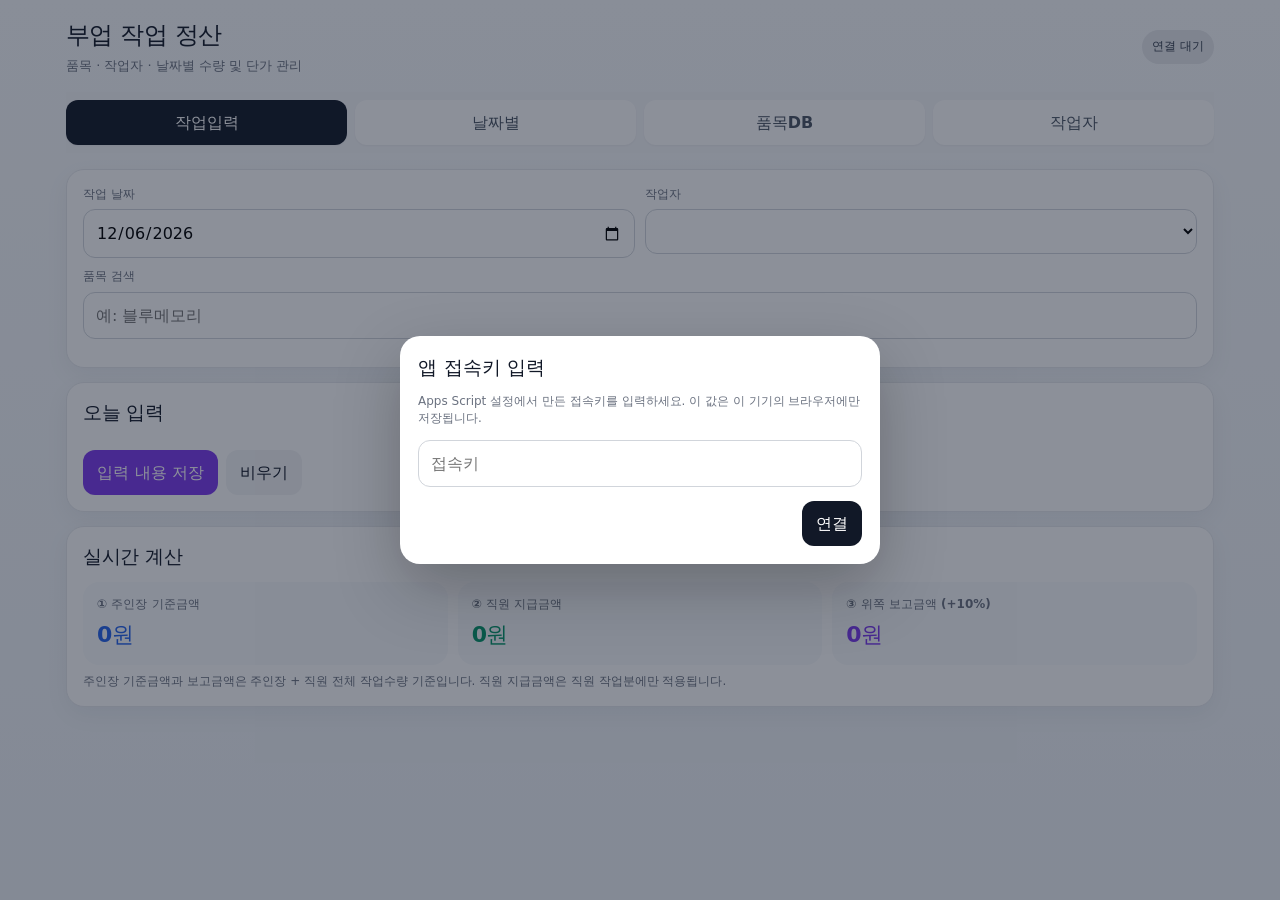
==== index.html @ 7d841cc7 "Add files via upload" ====
<!doctype html>
<html lang="ko">
<head>
  <meta charset="utf-8"/>
  <meta name="viewport" content="width=device-width,initial-scale=1,viewport-fit=cover"/>
  <meta name="theme-color" content="#111827"/>
  <meta name="apple-mobile-web-app-capable" content="yes"/>
  <title>부업 작업 정산</title>
  <link rel="manifest" href="manifest.webmanifest"/>
  <link rel="icon" href="icons/icon.svg"/>
  <link rel="stylesheet" href="app.css"/>
</head>
<body>
<div class="app">
  <header class="topbar"><div class="brand"><h1>부업 작업 정산</h1><p>품목 · 작업자 · 날짜별 수량 및 단가 관리</p></div><div class="top-actions"><button id="installApp" class="btn install" hidden>앱 설치</button><div id="status" class="status">연결 대기</div></div></header>
  <nav class="tabs">
    <button class="tab active" data-tab="work">작업입력</button>
    <button class="tab" data-tab="daily">날짜별</button>
    <button class="tab" data-tab="products">품목DB</button>
    <button class="tab" data-tab="workers">작업자</button>
  </nav>

  <section id="work" class="panel active">
    <div class="card">
      <div class="grid">
        <div class="field half"><label>작업 날짜</label><input id="workDate" class="input" type="date"></div>
        <div class="field half"><label>작업자</label><select id="workerSelect" class="select"></select></div>
        <div class="field full"><label>품목 검색</label><input id="productSearch" class="input" placeholder="예: 블루메모리"></div>
      </div>
      <div id="productButtons" class="product-grid"></div>
    </div>
    <div class="card"><h3>오늘 입력</h3><div id="draftEntries" class="entry-list"></div><div class="toolbar" style="margin-top:12px"><button id="saveEntries" class="btn violet">입력 내용 저장</button><button id="clearDraft" class="btn soft">비우기</button></div></div>
    <div class="card"><h3>실시간 계산</h3><div class="summary"><div class="metric owner"><div class="label">① 주인장 기준금액</div><div id="draftOwnerTotal" class="value">0원</div></div><div class="metric worker"><div class="label">② 직원 지급금액</div><div id="draftWorkerTotal" class="value">0원</div></div><div class="metric report"><div class="label">③ 위쪽 보고금액 (+10%)</div><div id="draftReportTotal" class="value">0원</div></div></div><div class="notice">주인장 기준금액과 보고금액은 주인장 + 직원 전체 작업수량 기준입니다. 직원 지급금액은 직원 작업분에만 적용됩니다.</div></div>
  </section>

  <section id="daily" class="panel">
    <div class="card">
      <h3>날짜별 조회</h3>
      <div class="toolbar"><input id="dailyDate" class="input" type="date"><button id="loadDaily" class="btn primary">조회</button></div>
    </div>
    <div class="card"><div class="summary"><div class="metric owner"><div class="label">① 주인장 기준 총액</div><div id="dailyOwnerTotal" class="value">0원</div></div><div class="metric worker"><div class="label">② 직원 지급 총액</div><div id="dailyWorkerTotal" class="value">0원</div></div><div class="metric report"><div class="label">③ 보고 총액 (+10%)</div><div id="dailyReportTotal" class="value">0원</div></div></div></div>
    <div class="card monthly-card">
      <div class="monthly-head"><div><h3>월간 총합</h3><p class="notice no-top">선택한 달의 전체 작업을 자동 합산합니다.</p></div><div class="toolbar month-toolbar"><input id="monthlyMonth" class="input" type="month"><button id="loadMonthly" class="btn violet">월 조회</button></div></div>
      <div class="summary monthly-summary"><div class="metric qty"><div class="label">총 작업수량</div><div id="monthlyQty" class="value">0개</div></div><div class="metric owner"><div class="label">① 주인장 기준 총액</div><div id="monthlyOwnerTotal" class="value">0원</div></div><div class="metric worker"><div class="label">② 직원 지급 총액</div><div id="monthlyWorkerTotal" class="value">0원</div></div><div class="metric report"><div class="label">③ 보고 총액 (+10%)</div><div id="monthlyReportTotal" class="value">0원</div></div></div>
      <div id="monthlyByDate" class="table-wrap" style="margin-top:14px"></div>
    </div>
    <div class="card"><h3>작업자별</h3><div id="workerSummary" class="table-wrap"></div></div>
    <div class="card"><h3>품목별</h3><div id="productSummary" class="table-wrap"></div></div>
    <div class="card"><h3>상세내역</h3><div id="dailyDetails" class="table-wrap"></div></div>
  </section>

  <section id="products" class="panel">
    <div class="card"><div class="toolbar"><input id="dbSearch" class="input" placeholder="품목 검색"><button id="newProduct" class="btn primary">+ 품목 추가</button></div><div id="productList" class="list" style="margin-top:12px"></div></div>
  </section>

  <section id="workers" class="panel">
    <div class="card"><div class="toolbar"><input id="newWorkerName" class="input" placeholder="직원 이름 (예: B, 홍길동)"><button id="addWorker" class="btn primary">+ 작업자 추가</button></div><div class="notice">A(주인장)는 기본 작업자로 고정되어 삭제할 수 없습니다.</div><div id="workerList" class="list" style="margin-top:12px"></div></div>
    <div class="card"><h3>백업</h3><p class="notice">Apps Script에서 매일 자동 백업합니다. 필요하면 지금 즉시 백업할 수도 있습니다.</p><button id="backupNow" class="btn soft">지금 백업</button></div>
  </section>
</div>

<div id="authModal" class="modal"><div class="modal-box"><h3>앱 접속키 입력</h3><p class="notice">Apps Script 설정에서 만든 접속키를 입력하세요. 이 값은 이 기기의 브라우저에만 저장됩니다.</p><input id="accessKey" class="input" type="password" autocomplete="current-password" placeholder="접속키"><div class="modal-actions"><button id="saveAccessKey" class="btn primary">연결</button></div></div></div>
<div id="productModal" class="modal"><div class="modal-box"><h3 id="productModalTitle">품목 추가</h3><input id="productId" type="hidden"><div class="field full"><label>품목명</label><input id="productName" class="input" placeholder="예: 블루메모리"></div><div class="field full" style="margin-top:10px"><label>주인장 기준단가</label><input id="ownerPrice" class="input" type="number" min="0" step="1" placeholder="200"></div><div class="notice" id="pricePreview"></div><div class="modal-actions"><button id="closeProductModal" class="btn soft">취소</button><button id="saveProduct" class="btn primary">저장</button></div></div></div>
<div id="toast" class="toast"></div>
<script src="config.js"></script>
<script src="app.js"></script>
</body>
</html>
---- app.css ----
:root{font-family:Inter,system-ui,-apple-system,BlinkMacSystemFont,"Segoe UI",sans-serif;color:#111827;background:#f4f6f9;line-height:1.45;font-synthesis:none}*{box-sizing:border-box}body{margin:0;min-height:100vh;background:linear-gradient(180deg,#f8fafc 0,#eef2f7 100%)}button,input,select{font:inherit}button{cursor:pointer}.app{max-width:1180px;margin:0 auto;padding:18px 16px 96px}.topbar{display:flex;align-items:center;justify-content:space-between;gap:16px;margin-bottom:16px}.brand h1{margin:0;font-size:24px;letter-spacing:-.7px}.brand p{margin:4px 0 0;color:#6b7280;font-size:13px}.status{font-size:12px;padding:8px 10px;border-radius:999px;background:#e5e7eb;color:#374151}.status.ok{background:#dcfce7;color:#166534}.status.bad{background:#fee2e2;color:#991b1b}.tabs{display:grid;grid-template-columns:repeat(4,1fr);gap:8px;margin-bottom:16px;position:sticky;top:0;z-index:20;padding:8px 0;background:rgba(244,246,249,.9);backdrop-filter:blur(14px)}.tab{border:0;border-radius:12px;padding:11px 8px;background:#fff;color:#4b5563;font-weight:700;box-shadow:0 1px 2px rgba(0,0,0,.05)}.tab.active{background:#111827;color:#fff}.panel{display:none}.panel.active{display:block}.card{background:#fff;border:1px solid #e5e7eb;border-radius:18px;padding:16px;box-shadow:0 8px 24px rgba(15,23,42,.05);margin-bottom:14px}.card h2,.card h3{margin:0 0 12px;letter-spacing:-.4px}.grid{display:grid;grid-template-columns:repeat(12,1fr);gap:10px}.field{grid-column:span 4}.field.half{grid-column:span 6}.field.full{grid-column:1/-1}.field label{display:block;font-size:12px;color:#6b7280;margin:0 0 6px;font-weight:700}.input,.select{width:100%;border:1px solid #d1d5db;border-radius:12px;padding:11px 12px;background:#fff;outline:none}.input:focus,.select:focus{border-color:#8b5cf6;box-shadow:0 0 0 3px rgba(139,92,246,.12)}.btn{border:0;border-radius:12px;padding:11px 14px;font-weight:800}.btn.primary{background:#111827;color:#fff}.btn.violet{background:#7c3aed;color:#fff}.btn.soft{background:#f3f4f6;color:#111827}.btn.danger{background:#fee2e2;color:#991b1b}.btn.small{padding:8px 10px;font-size:12px}.toolbar{display:flex;gap:8px;align-items:center;flex-wrap:wrap}.toolbar .input{flex:1;min-width:180px}.product-grid{display:grid;grid-template-columns:repeat(auto-fill,minmax(170px,1fr));gap:9px;margin-top:12px}.product-btn{border:1px solid #e5e7eb;border-radius:14px;background:#fff;padding:13px;text-align:left;transition:.15s}.product-btn:hover{transform:translateY(-1px);border-color:#a78bfa}.product-btn strong{display:block;white-space:nowrap;overflow:hidden;text-overflow:ellipsis}.product-btn small{display:block;color:#6b7280;margin-top:5px}.entry-list,.list{display:flex;flex-direction:column;gap:8px}.entry{display:grid;grid-template-columns:1.25fr .9fr .65fr auto;gap:8px;align-items:center;border:1px solid #e5e7eb;border-radius:14px;padding:10px}.entry .meta{font-size:12px;color:#6b7280}.qty-control{display:flex;align-items:center;gap:6px}.qty-control button{width:32px;height:32px;border:0;border-radius:10px;background:#f3f4f6;font-weight:900}.qty-control input{width:68px;text-align:center;border:1px solid #d1d5db;border-radius:10px;padding:7px}.summary{display:grid;grid-template-columns:repeat(3,1fr);gap:10px}.metric{background:#f8fafc;border-radius:16px;padding:14px}.metric .label{font-size:12px;color:#6b7280;font-weight:700}.metric .value{font-size:22px;font-weight:900;margin-top:5px;letter-spacing:-.6px}.metric.owner .value{color:#2563eb}.metric.worker .value{color:#059669}.metric.report .value{color:#7c3aed}.table-wrap{overflow:auto}.table{width:100%;border-collapse:collapse;min-width:720px}.table th,.table td{padding:10px;border-bottom:1px solid #e5e7eb;text-align:left;font-size:13px}.table th{color:#6b7280;font-size:12px;background:#f8fafc}.pill{display:inline-flex;padding:4px 8px;border-radius:999px;font-size:11px;font-weight:800;background:#eef2ff;color:#4338ca}.notice{font-size:12px;color:#6b7280;margin-top:8px}.empty{padding:26px 10px;text-align:center;color:#9ca3af}.modal{position:fixed;inset:0;background:rgba(15,23,42,.48);display:none;align-items:center;justify-content:center;padding:16px;z-index:100}.modal.open{display:flex}.modal-box{width:min(480px,100%);background:#fff;border-radius:20px;padding:18px;box-shadow:0 24px 64px rgba(0,0,0,.25)}.modal-box h3{margin:0 0 12px}.modal-actions{display:flex;justify-content:flex-end;gap:8px;margin-top:14px}.toast{position:fixed;left:50%;bottom:24px;transform:translateX(-50%) translateY(20px);background:#111827;color:#fff;padding:11px 14px;border-radius:12px;opacity:0;pointer-events:none;transition:.2s;z-index:200;font-size:13px}.toast.show{opacity:1;transform:translateX(-50%) translateY(0)}@media(max-width:720px){.app{padding:12px 10px 90px}.brand h1{font-size:21px}.tabs{gap:5px}.tab{font-size:12px;padding:10px 5px}.field,.field.half{grid-column:1/-1}.summary{grid-template-columns:1fr}.entry{grid-template-columns:1fr auto}.entry .worker{grid-column:1/2}.entry .amount{grid-column:1/2}.entry .remove{grid-column:2/3;grid-row:1/3}.product-grid{grid-template-columns:repeat(2,minmax(0,1fr))}.metric .value{font-size:20px}}
.top-actions{display:flex;align-items:center;gap:8px}.btn.install{background:#7c3aed;color:#fff;padding:8px 12px;font-size:12px}.monthly-card{border:2px solid #ede9fe;background:linear-gradient(180deg,#fff 0,#faf8ff 100%)}.monthly-head{display:flex;align-items:flex-start;justify-content:space-between;gap:12px;margin-bottom:14px}.monthly-head h3{margin-bottom:2px}.notice.no-top{margin-top:0}.month-toolbar{min-width:300px}.monthly-summary{grid-template-columns:repeat(4,1fr)}.metric.qty .value{color:#ea580c}@media(max-width:720px){.topbar{align-items:flex-start}.top-actions{flex-direction:column;align-items:flex-end}.monthly-head{flex-direction:column}.month-toolbar{min-width:0;width:100%}.monthly-summary{grid-template-columns:1fr 1fr}}@media(max-width:430px){.monthly-summary{grid-template-columns:1fr}}
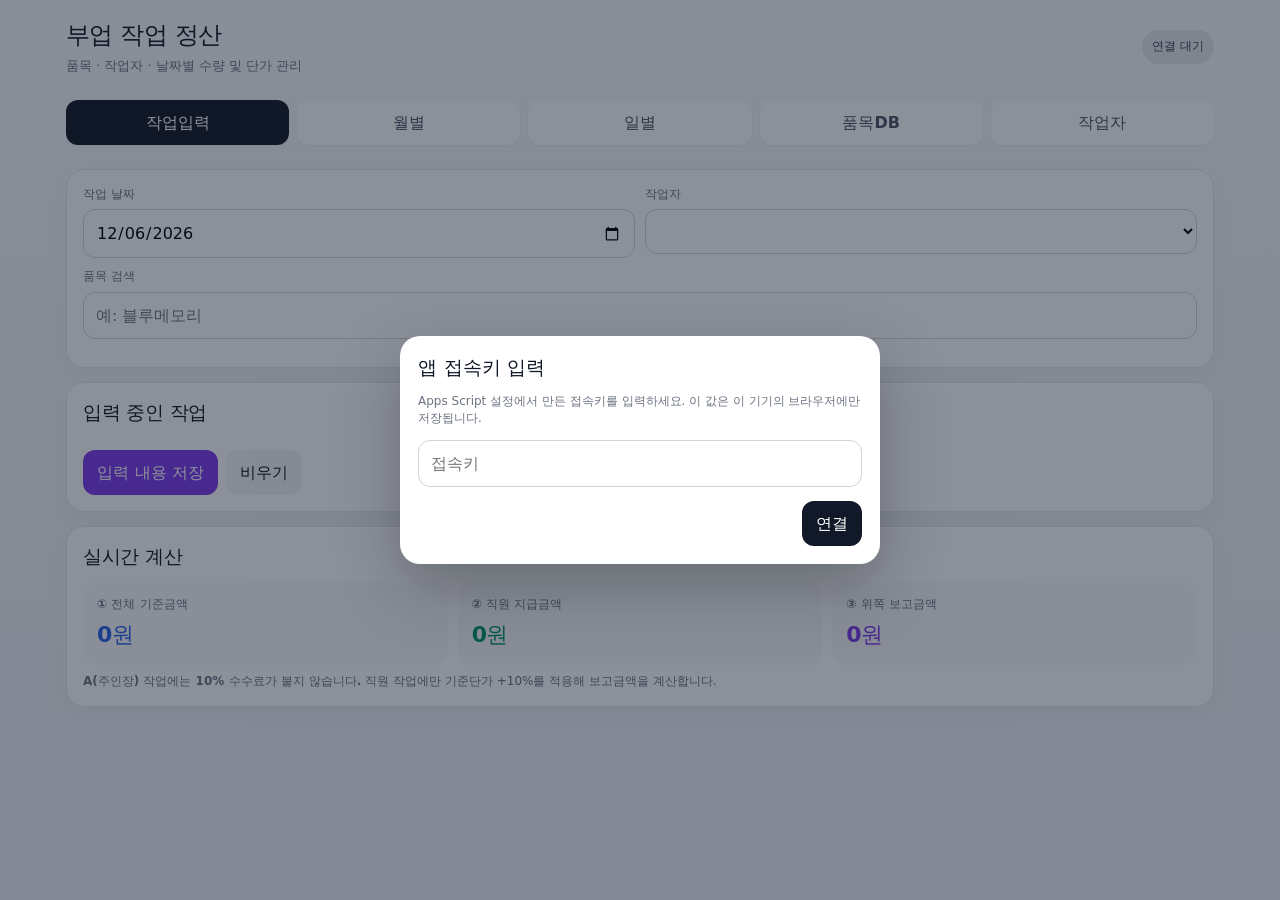
==== commit 8993d636: "Add files via upload" ====
--- a/index.html
+++ b/index.html
@@ -12,10 +12,14 @@
 </head>
 <body>
 <div class="app">
-  <header class="topbar"><div class="brand"><h1>부업 작업 정산</h1><p>품목 · 작업자 · 날짜별 수량 및 단가 관리</p></div><div class="top-actions"><button id="installApp" class="btn install" hidden>앱 설치</button><div id="status" class="status">연결 대기</div></div></header>
+  <header class="topbar">
+    <div class="brand"><h1>부업 작업 정산</h1><p>품목 · 작업자 · 날짜별 수량 및 단가 관리</p></div>
+    <div class="top-actions"><button id="installApp" class="btn install" hidden>앱 설치</button><div id="status" class="status">연결 대기</div></div>
+  </header>
   <nav class="tabs">
     <button class="tab active" data-tab="work">작업입력</button>
-    <button class="tab" data-tab="daily">날짜별</button>
+    <button class="tab" data-tab="monthly">월별</button>
+    <button class="tab" data-tab="daily">일별</button>
     <button class="tab" data-tab="products">품목DB</button>
     <button class="tab" data-tab="workers">작업자</button>
   </nav>
@@ -29,21 +33,57 @@
       </div>
       <div id="productButtons" class="product-grid"></div>
     </div>
-    <div class="card"><h3>오늘 입력</h3><div id="draftEntries" class="entry-list"></div><div class="toolbar" style="margin-top:12px"><button id="saveEntries" class="btn violet">입력 내용 저장</button><button id="clearDraft" class="btn soft">비우기</button></div></div>
-    <div class="card"><h3>실시간 계산</h3><div class="summary"><div class="metric owner"><div class="label">① 주인장 기준금액</div><div id="draftOwnerTotal" class="value">0원</div></div><div class="metric worker"><div class="label">② 직원 지급금액</div><div id="draftWorkerTotal" class="value">0원</div></div><div class="metric report"><div class="label">③ 위쪽 보고금액 (+10%)</div><div id="draftReportTotal" class="value">0원</div></div></div><div class="notice">주인장 기준금액과 보고금액은 주인장 + 직원 전체 작업수량 기준입니다. 직원 지급금액은 직원 작업분에만 적용됩니다.</div></div>
+    <div class="card"><h3>입력 중인 작업</h3><div id="draftEntries" class="entry-list"></div><div class="toolbar" style="margin-top:12px"><button id="saveEntries" class="btn violet">입력 내용 저장</button><button id="clearDraft" class="btn soft">비우기</button></div></div>
+    <div class="card">
+      <h3>실시간 계산</h3>
+      <div class="summary">
+        <div class="metric owner"><div class="label">① 전체 기준금액</div><div id="draftOwnerTotal" class="value">0원</div></div>
+        <div class="metric worker"><div class="label">② 직원 지급금액</div><div id="draftWorkerTotal" class="value">0원</div></div>
+        <div class="metric report"><div class="label">③ 위쪽 보고금액</div><div id="draftReportTotal" class="value">0원</div></div>
+      </div>
+      <div class="notice"><b>A(주인장) 작업에는 10% 수수료가 붙지 않습니다.</b> 직원 작업에만 기준단가 +10%를 적용해 보고금액을 계산합니다.</div>
+    </div>
+  </section>
+
+  <section id="monthly" class="panel">
+    <div class="card">
+      <div class="monthly-head">
+        <div><h3>월별 정산</h3><p class="notice no-top">월 전체를 보거나, 한 사람만 선택해서 같은 달을 확인할 수 있습니다.</p></div>
+        <div class="toolbar month-toolbar">
+          <input id="monthlyMonth" class="input" type="month">
+          <select id="monthlyWorker" class="select worker-filter"><option value="">전체 작업자</option></select>
+          <button id="loadMonthly" class="btn violet">조회</button>
+        </div>
+      </div>
+      <div class="summary monthly-summary">
+        <div class="metric qty"><div class="label">총 작업수량</div><div id="monthlyQty" class="value">0개</div></div>
+        <div class="metric owner"><div class="label">① 전체 기준금액</div><div id="monthlyOwnerTotal" class="value">0원</div></div>
+        <div class="metric worker"><div class="label">② 직원 지급금액</div><div id="monthlyWorkerTotal" class="value">0원</div></div>
+        <div class="metric report"><div class="label">③ 보고금액</div><div id="monthlyReportTotal" class="value">0원</div></div>
+      </div>
+    </div>
+
+    <div class="card">
+      <div class="calendar-title"><h3 id="calendarTitle">월간 달력</h3><span class="notice no-top">날짜를 누르면 그날 상세내역으로 이동합니다.</span></div>
+      <div class="calendar-weekdays"><span>일</span><span>월</span><span>화</span><span>수</span><span>목</span><span>금</span><span>토</span></div>
+      <div id="monthlyCalendar" class="calendar-grid"></div>
+    </div>
+
+    <div class="card"><h3>이 달의 작업자별 합계</h3><div id="monthlyByWorker" class="person-cards"></div></div>
+    <div class="card"><h3>날짜별 합계</h3><div id="monthlyByDate" class="table-wrap"></div></div>
+    <div class="card"><h3>월 상세내역</h3><div id="monthlyDetails" class="table-wrap"></div></div>
   </section>
 
   <section id="daily" class="panel">
     <div class="card">
-      <h3>날짜별 조회</h3>
-      <div class="toolbar"><input id="dailyDate" class="input" type="date"><button id="loadDaily" class="btn primary">조회</button></div>
+      <h3>일별 조회</h3>
+      <div class="toolbar">
+        <input id="dailyDate" class="input" type="date">
+        <select id="dailyWorker" class="select worker-filter"><option value="">전체 작업자</option></select>
+        <button id="loadDaily" class="btn primary">조회</button>
+      </div>
     </div>
-    <div class="card"><div class="summary"><div class="metric owner"><div class="label">① 주인장 기준 총액</div><div id="dailyOwnerTotal" class="value">0원</div></div><div class="metric worker"><div class="label">② 직원 지급 총액</div><div id="dailyWorkerTotal" class="value">0원</div></div><div class="metric report"><div class="label">③ 보고 총액 (+10%)</div><div id="dailyReportTotal" class="value">0원</div></div></div></div>
-    <div class="card monthly-card">
-      <div class="monthly-head"><div><h3>월간 총합</h3><p class="notice no-top">선택한 달의 전체 작업을 자동 합산합니다.</p></div><div class="toolbar month-toolbar"><input id="monthlyMonth" class="input" type="month"><button id="loadMonthly" class="btn violet">월 조회</button></div></div>
-      <div class="summary monthly-summary"><div class="metric qty"><div class="label">총 작업수량</div><div id="monthlyQty" class="value">0개</div></div><div class="metric owner"><div class="label">① 주인장 기준 총액</div><div id="monthlyOwnerTotal" class="value">0원</div></div><div class="metric worker"><div class="label">② 직원 지급 총액</div><div id="monthlyWorkerTotal" class="value">0원</div></div><div class="metric report"><div class="label">③ 보고 총액 (+10%)</div><div id="monthlyReportTotal" class="value">0원</div></div></div>
-      <div id="monthlyByDate" class="table-wrap" style="margin-top:14px"></div>
-    </div>
+    <div class="card"><div class="summary"><div class="metric owner"><div class="label">① 전체 기준금액</div><div id="dailyOwnerTotal" class="value">0원</div></div><div class="metric worker"><div class="label">② 직원 지급금액</div><div id="dailyWorkerTotal" class="value">0원</div></div><div class="metric report"><div class="label">③ 보고금액</div><div id="dailyReportTotal" class="value">0원</div></div></div></div>
     <div class="card"><h3>작업자별</h3><div id="workerSummary" class="table-wrap"></div></div>
     <div class="card"><h3>품목별</h3><div id="productSummary" class="table-wrap"></div></div>
     <div class="card"><h3>상세내역</h3><div id="dailyDetails" class="table-wrap"></div></div>
--- a/app.css
+++ b/app.css
@@ -1,2 +1,35 @@
 :root{font-family:Inter,system-ui,-apple-system,BlinkMacSystemFont,"Segoe UI",sans-serif;color:#111827;background:#f4f6f9;line-height:1.45;font-synthesis:none}*{box-sizing:border-box}body{margin:0;min-height:100vh;background:linear-gradient(180deg,#f8fafc 0,#eef2f7 100%)}button,input,select{font:inherit}button{cursor:pointer}.app{max-width:1180px;margin:0 auto;padding:18px 16px 96px}.topbar{display:flex;align-items:center;justify-content:space-between;gap:16px;margin-bottom:16px}.brand h1{margin:0;font-size:24px;letter-spacing:-.7px}.brand p{margin:4px 0 0;color:#6b7280;font-size:13px}.status{font-size:12px;padding:8px 10px;border-radius:999px;background:#e5e7eb;color:#374151}.status.ok{background:#dcfce7;color:#166534}.status.bad{background:#fee2e2;color:#991b1b}.tabs{display:grid;grid-template-columns:repeat(4,1fr);gap:8px;margin-bottom:16px;position:sticky;top:0;z-index:20;padding:8px 0;background:rgba(244,246,249,.9);backdrop-filter:blur(14px)}.tab{border:0;border-radius:12px;padding:11px 8px;background:#fff;color:#4b5563;font-weight:700;box-shadow:0 1px 2px rgba(0,0,0,.05)}.tab.active{background:#111827;color:#fff}.panel{display:none}.panel.active{display:block}.card{background:#fff;border:1px solid #e5e7eb;border-radius:18px;padding:16px;box-shadow:0 8px 24px rgba(15,23,42,.05);margin-bottom:14px}.card h2,.card h3{margin:0 0 12px;letter-spacing:-.4px}.grid{display:grid;grid-template-columns:repeat(12,1fr);gap:10px}.field{grid-column:span 4}.field.half{grid-column:span 6}.field.full{grid-column:1/-1}.field label{display:block;font-size:12px;color:#6b7280;margin:0 0 6px;font-weight:700}.input,.select{width:100%;border:1px solid #d1d5db;border-radius:12px;padding:11px 12px;background:#fff;outline:none}.input:focus,.select:focus{border-color:#8b5cf6;box-shadow:0 0 0 3px rgba(139,92,246,.12)}.btn{border:0;border-radius:12px;padding:11px 14px;font-weight:800}.btn.primary{background:#111827;color:#fff}.btn.violet{background:#7c3aed;color:#fff}.btn.soft{background:#f3f4f6;color:#111827}.btn.danger{background:#fee2e2;color:#991b1b}.btn.small{padding:8px 10px;font-size:12px}.toolbar{display:flex;gap:8px;align-items:center;flex-wrap:wrap}.toolbar .input{flex:1;min-width:180px}.product-grid{display:grid;grid-template-columns:repeat(auto-fill,minmax(170px,1fr));gap:9px;margin-top:12px}.product-btn{border:1px solid #e5e7eb;border-radius:14px;background:#fff;padding:13px;text-align:left;transition:.15s}.product-btn:hover{transform:translateY(-1px);border-color:#a78bfa}.product-btn strong{display:block;white-space:nowrap;overflow:hidden;text-overflow:ellipsis}.product-btn small{display:block;color:#6b7280;margin-top:5px}.entry-list,.list{display:flex;flex-direction:column;gap:8px}.entry{display:grid;grid-template-columns:1.25fr .9fr .65fr auto;gap:8px;align-items:center;border:1px solid #e5e7eb;border-radius:14px;padding:10px}.entry .meta{font-size:12px;color:#6b7280}.qty-control{display:flex;align-items:center;gap:6px}.qty-control button{width:32px;height:32px;border:0;border-radius:10px;background:#f3f4f6;font-weight:900}.qty-control input{width:68px;text-align:center;border:1px solid #d1d5db;border-radius:10px;padding:7px}.summary{display:grid;grid-template-columns:repeat(3,1fr);gap:10px}.metric{background:#f8fafc;border-radius:16px;padding:14px}.metric .label{font-size:12px;color:#6b7280;font-weight:700}.metric .value{font-size:22px;font-weight:900;margin-top:5px;letter-spacing:-.6px}.metric.owner .value{color:#2563eb}.metric.worker .value{color:#059669}.metric.report .value{color:#7c3aed}.table-wrap{overflow:auto}.table{width:100%;border-collapse:collapse;min-width:720px}.table th,.table td{padding:10px;border-bottom:1px solid #e5e7eb;text-align:left;font-size:13px}.table th{color:#6b7280;font-size:12px;background:#f8fafc}.pill{display:inline-flex;padding:4px 8px;border-radius:999px;font-size:11px;font-weight:800;background:#eef2ff;color:#4338ca}.notice{font-size:12px;color:#6b7280;margin-top:8px}.empty{padding:26px 10px;text-align:center;color:#9ca3af}.modal{position:fixed;inset:0;background:rgba(15,23,42,.48);display:none;align-items:center;justify-content:center;padding:16px;z-index:100}.modal.open{display:flex}.modal-box{width:min(480px,100%);background:#fff;border-radius:20px;padding:18px;box-shadow:0 24px 64px rgba(0,0,0,.25)}.modal-box h3{margin:0 0 12px}.modal-actions{display:flex;justify-content:flex-end;gap:8px;margin-top:14px}.toast{position:fixed;left:50%;bottom:24px;transform:translateX(-50%) translateY(20px);background:#111827;color:#fff;padding:11px 14px;border-radius:12px;opacity:0;pointer-events:none;transition:.2s;z-index:200;font-size:13px}.toast.show{opacity:1;transform:translateX(-50%) translateY(0)}@media(max-width:720px){.app{padding:12px 10px 90px}.brand h1{font-size:21px}.tabs{gap:5px}.tab{font-size:12px;padding:10px 5px}.field,.field.half{grid-column:1/-1}.summary{grid-template-columns:1fr}.entry{grid-template-columns:1fr auto}.entry .worker{grid-column:1/2}.entry .amount{grid-column:1/2}.entry .remove{grid-column:2/3;grid-row:1/3}.product-grid{grid-template-columns:repeat(2,minmax(0,1fr))}.metric .value{font-size:20px}}
 .top-actions{display:flex;align-items:center;gap:8px}.btn.install{background:#7c3aed;color:#fff;padding:8px 12px;font-size:12px}.monthly-card{border:2px solid #ede9fe;background:linear-gradient(180deg,#fff 0,#faf8ff 100%)}.monthly-head{display:flex;align-items:flex-start;justify-content:space-between;gap:12px;margin-bottom:14px}.monthly-head h3{margin-bottom:2px}.notice.no-top{margin-top:0}.month-toolbar{min-width:300px}.monthly-summary{grid-template-columns:repeat(4,1fr)}.metric.qty .value{color:#ea580c}@media(max-width:720px){.topbar{align-items:flex-start}.top-actions{flex-direction:column;align-items:flex-end}.monthly-head{flex-direction:column}.month-toolbar{min-width:0;width:100%}.monthly-summary{grid-template-columns:1fr 1fr}}@media(max-width:430px){.monthly-summary{grid-template-columns:1fr}}
+
+/* v3 월간 캘린더 / 작업자 필터 */
+.tabs{grid-template-columns:repeat(5,1fr)}
+.worker-filter{min-width:155px;width:auto}
+.monthly-summary{grid-template-columns:repeat(4,1fr)}
+.metric.qty .value{color:#111827}
+.calendar-title{display:flex;align-items:baseline;justify-content:space-between;gap:10px;flex-wrap:wrap}
+.calendar-weekdays,.calendar-grid{display:grid;grid-template-columns:repeat(7,minmax(0,1fr));gap:6px}
+.calendar-weekdays{margin:10px 0 6px;color:#6b7280;font-size:12px;font-weight:800;text-align:center}
+.calendar-day{min-height:132px;border:1px solid #e5e7eb;border-radius:14px;background:#fff;padding:9px;text-align:left;position:relative;overflow:hidden}
+.calendar-day.empty-day{background:#f8fafc;border-style:dashed;cursor:default}
+.calendar-day.has-data{border-color:#c4b5fd;background:linear-gradient(180deg,#fff,#faf7ff)}
+.calendar-day.has-data:hover{border-color:#7c3aed;transform:translateY(-1px)}
+.calendar-day .day-num{font-size:13px;font-weight:900;color:#111827;margin-bottom:7px}
+.calendar-day .cal-line{font-size:11px;color:#4b5563;line-height:1.45;white-space:nowrap;overflow:hidden;text-overflow:ellipsis}
+.calendar-day .cal-line strong{color:#111827}
+.calendar-day .cal-report{margin-top:4px;color:#6d28d9;font-weight:800}
+.person-cards{display:grid;grid-template-columns:repeat(auto-fill,minmax(210px,1fr));gap:10px}
+.person-card{border:1px solid #e5e7eb;border-radius:15px;padding:12px;background:#fff;text-align:left}
+.person-card:hover{border-color:#a78bfa}
+.person-card.active{border-color:#7c3aed;background:#faf5ff}
+.person-card .person-head{display:flex;justify-content:space-between;gap:8px;align-items:center;margin-bottom:8px}
+.person-card .person-name{font-weight:900}
+.person-card .person-stat{font-size:12px;color:#6b7280;margin-top:3px}
+.person-card .person-money{font-size:15px;font-weight:900;margin-top:7px;color:#111827}
+@media(max-width:760px){
+  .tabs{grid-template-columns:repeat(5,minmax(64px,1fr));overflow-x:auto}
+  .tab{font-size:12px;padding:10px 6px}
+  .monthly-summary{grid-template-columns:repeat(2,1fr)}
+  .calendar-weekdays,.calendar-grid{min-width:700px}
+  .card:has(.calendar-grid){overflow-x:auto}
+  .calendar-day{min-height:118px}
+}
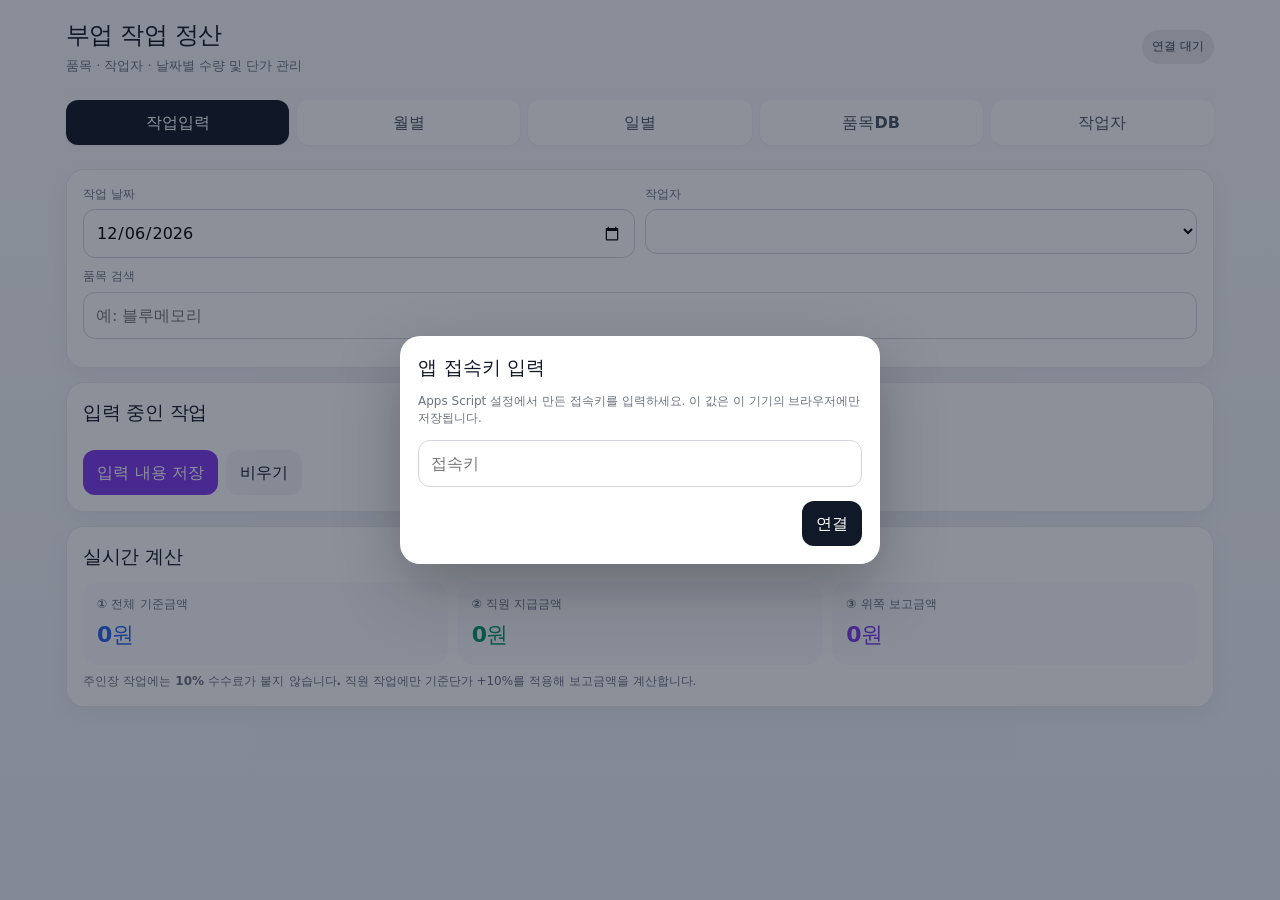
==== commit bd68671a: "Add files via upload" ====
--- a/index.html
+++ b/index.html
@@ -41,7 +41,7 @@
         <div class="metric worker"><div class="label">② 직원 지급금액</div><div id="draftWorkerTotal" class="value">0원</div></div>
         <div class="metric report"><div class="label">③ 위쪽 보고금액</div><div id="draftReportTotal" class="value">0원</div></div>
       </div>
-      <div class="notice"><b>A(주인장) 작업에는 10% 수수료가 붙지 않습니다.</b> 직원 작업에만 기준단가 +10%를 적용해 보고금액을 계산합니다.</div>
+      <div class="notice"><b>주인장 작업에는 10% 수수료가 붙지 않습니다.</b> 직원 작업에만 기준단가 +10%를 적용해 보고금액을 계산합니다.</div>
     </div>
   </section>
 
@@ -52,7 +52,7 @@
         <div class="toolbar month-toolbar">
           <input id="monthlyMonth" class="input" type="month">
           <select id="monthlyWorker" class="select worker-filter"><option value="">전체 작업자</option></select>
-          <button id="loadMonthly" class="btn violet">조회</button>
+          <button id="loadMonthly" class="btn violet">조회</button><button id="printMonthly" class="btn primary">전체 인쇄</button>
         </div>
       </div>
       <div class="summary monthly-summary">
@@ -71,7 +71,7 @@
 
     <div class="card"><h3>이 달의 작업자별 합계</h3><div id="monthlyByWorker" class="person-cards"></div></div>
     <div class="card"><h3>날짜별 합계</h3><div id="monthlyByDate" class="table-wrap"></div></div>
-    <div class="card"><h3>월 상세내역</h3><div id="monthlyDetails" class="table-wrap"></div></div>
+    <div class="card"><div class="section-head"><div><h3>월 상세내역</h3><p class="notice no-top">잘못 입력한 건은 수정에서 날짜·품목·수량을 바로 변경할 수 있습니다.</p></div></div><div id="monthlyDetails" class="table-wrap"></div></div>
   </section>
 
   <section id="daily" class="panel">
@@ -86,7 +86,7 @@
     <div class="card"><div class="summary"><div class="metric owner"><div class="label">① 전체 기준금액</div><div id="dailyOwnerTotal" class="value">0원</div></div><div class="metric worker"><div class="label">② 직원 지급금액</div><div id="dailyWorkerTotal" class="value">0원</div></div><div class="metric report"><div class="label">③ 보고금액</div><div id="dailyReportTotal" class="value">0원</div></div></div></div>
     <div class="card"><h3>작업자별</h3><div id="workerSummary" class="table-wrap"></div></div>
     <div class="card"><h3>품목별</h3><div id="productSummary" class="table-wrap"></div></div>
-    <div class="card"><h3>상세내역</h3><div id="dailyDetails" class="table-wrap"></div></div>
+    <div class="card"><div class="section-head"><div><h3>상세내역</h3><p class="notice no-top">수정 버튼으로 날짜·품목·수량을 변경할 수 있습니다.</p></div></div><div id="dailyDetails" class="table-wrap"></div></div>
   </section>
 
   <section id="products" class="panel">
@@ -94,13 +94,16 @@
   </section>
 
   <section id="workers" class="panel">
-    <div class="card"><div class="toolbar"><input id="newWorkerName" class="input" placeholder="직원 이름 (예: B, 홍길동)"><button id="addWorker" class="btn primary">+ 작업자 추가</button></div><div class="notice">A(주인장)는 기본 작업자로 고정되어 삭제할 수 없습니다.</div><div id="workerList" class="list" style="margin-top:12px"></div></div>
+    <div class="card"><div class="toolbar"><input id="newWorkerName" class="input" placeholder="직원 이름 (예: B, 홍길동)"><button id="addWorker" class="btn primary">+ 작업자 추가</button></div><div class="notice">주인장은 기본 작업자로 고정되어 삭제할 수 없지만, 이름은 언제든 수정할 수 있습니다.</div><div id="workerList" class="list" style="margin-top:12px"></div></div>
     <div class="card"><h3>백업</h3><p class="notice">Apps Script에서 매일 자동 백업합니다. 필요하면 지금 즉시 백업할 수도 있습니다.</p><button id="backupNow" class="btn soft">지금 백업</button></div>
   </section>
 </div>
 
 <div id="authModal" class="modal"><div class="modal-box"><h3>앱 접속키 입력</h3><p class="notice">Apps Script 설정에서 만든 접속키를 입력하세요. 이 값은 이 기기의 브라우저에만 저장됩니다.</p><input id="accessKey" class="input" type="password" autocomplete="current-password" placeholder="접속키"><div class="modal-actions"><button id="saveAccessKey" class="btn primary">연결</button></div></div></div>
 <div id="productModal" class="modal"><div class="modal-box"><h3 id="productModalTitle">품목 추가</h3><input id="productId" type="hidden"><div class="field full"><label>품목명</label><input id="productName" class="input" placeholder="예: 블루메모리"></div><div class="field full" style="margin-top:10px"><label>주인장 기준단가</label><input id="ownerPrice" class="input" type="number" min="0" step="1" placeholder="200"></div><div class="notice" id="pricePreview"></div><div class="modal-actions"><button id="closeProductModal" class="btn soft">취소</button><button id="saveProduct" class="btn primary">저장</button></div></div></div>
+
+<div id="entryModal" class="modal"><div class="modal-box"><h3>작업내역 수정</h3><input id="entryId" type="hidden"><input id="entryContext" type="hidden"><div class="field full"><label>작업자</label><input id="entryWorkerName" class="input" disabled></div><div class="field full" style="margin-top:10px"><label>날짜</label><input id="entryDate" class="input" type="date"></div><div class="field full" style="margin-top:10px"><label>품목</label><select id="entryProduct" class="select"></select></div><div class="field full" style="margin-top:10px"><label>수량</label><input id="entryQty" class="input" type="number" min="1" step="1"></div><div class="notice">품목을 다른 품목으로 바꾸면 현재 품목DB의 단가가 새로 적용됩니다. 날짜나 수량만 바꾸면 기존 작업 당시 단가는 유지됩니다.</div><div class="modal-actions"><button id="closeEntryModal" class="btn soft">취소</button><button id="saveEntryEdit" class="btn primary">수정 저장</button></div></div></div>
+<div id="printArea" class="print-area"></div>
 <div id="toast" class="toast"></div>
 <script src="config.js"></script>
 <script src="app.js"></script>
--- a/app.css
+++ b/app.css
@@ -33,3 +33,41 @@
   .card:has(.calendar-grid){overflow-x:auto}
   .calendar-day{min-height:118px}
 }
+
+/* v6: 수정/인쇄/모바일 최적화 */
+.section-head{display:flex;align-items:flex-start;justify-content:space-between;gap:10px}.row-actions{display:flex;gap:4px;white-space:nowrap}.print-area{display:none}
+.table{min-width:0}.table td,.table th{vertical-align:middle}.table td:last-child{white-space:nowrap}
+
+@media(max-width:760px){
+  .app{padding:8px 7px 82px}.topbar{margin-bottom:8px}.brand h1{font-size:19px}.brand p{font-size:11px}.status{padding:5px 7px;font-size:10px}.btn.install{padding:6px 8px;font-size:10px}
+  .tabs{grid-template-columns:repeat(5,1fr);gap:3px;padding:5px 0;overflow:visible}.tab{min-width:0;font-size:10px;padding:8px 2px;border-radius:9px}
+  .card{padding:10px;border-radius:13px;margin-bottom:8px}.card h2,.card h3{font-size:15px;margin-bottom:7px}.notice{font-size:10px}.toolbar{gap:5px}.toolbar .input{min-width:0}.input,.select{padding:8px 7px;border-radius:9px;font-size:12px}.btn{padding:8px 9px;border-radius:9px;font-size:11px}.btn.small{padding:4px 5px;font-size:9px;border-radius:7px}
+  .monthly-head{gap:6px;margin-bottom:8px}.month-toolbar{display:grid;grid-template-columns:1fr 1fr auto auto;width:100%;gap:4px}.month-toolbar .input,.month-toolbar .select{width:100%;min-width:0}.worker-filter{min-width:0;width:100%}
+  .summary,.monthly-summary{grid-template-columns:repeat(3,1fr);gap:4px}.monthly-summary{grid-template-columns:repeat(4,1fr)}.metric{padding:7px 5px;border-radius:10px;min-width:0}.metric .label{font-size:8px;white-space:nowrap;overflow:hidden;text-overflow:ellipsis}.metric .value{font-size:13px;margin-top:2px;letter-spacing:-.3px;white-space:nowrap;overflow:hidden;text-overflow:ellipsis}
+  .product-grid{grid-template-columns:repeat(2,minmax(0,1fr));gap:5px}.product-btn{padding:9px;border-radius:10px}.product-btn strong{font-size:12px}.product-btn small{font-size:9px;line-height:1.3}
+  .entry{grid-template-columns:minmax(0,1fr) auto;gap:5px;padding:7px;border-radius:10px}.entry strong{font-size:12px}.entry .meta{font-size:9px}.qty-control{gap:3px}.qty-control button{width:27px;height:27px;border-radius:7px}.qty-control input{width:48px;padding:4px;font-size:11px}.entry .amount{margin-top:2px!important}
+  .person-cards{grid-template-columns:repeat(2,minmax(0,1fr));gap:5px}.person-card{padding:8px;border-radius:10px;min-width:0}.person-card .person-head{margin-bottom:4px}.person-card .person-name{font-size:12px;overflow:hidden;text-overflow:ellipsis}.person-card .person-stat{font-size:9px;white-space:nowrap;overflow:hidden;text-overflow:ellipsis}.person-card .person-money{font-size:11px;margin-top:4px;white-space:nowrap}
+
+  /* 달력을 휴대폰 폭 안에 7칸으로 고정 */
+  .card:has(.calendar-grid){overflow:visible}.calendar-weekdays,.calendar-grid{min-width:0!important;width:100%;gap:2px}.calendar-weekdays{font-size:9px;margin:5px 0 3px}.calendar-day{min-height:62px!important;padding:4px 2px;border-radius:7px;min-width:0}.calendar-day .day-num{font-size:10px;margin-bottom:2px}.calendar-day .cal-line{font-size:8px;line-height:1.25;letter-spacing:-.3px;text-align:center}.calendar-day .cal-owner,.calendar-day .cal-worker{display:none}.calendar-day .cal-report{margin-top:1px}.calendar-day .cal-report::first-letter{font-size:0}.calendar-title h3{font-size:14px}.calendar-title .notice{display:none}
+
+  /* 표는 좌우 드래그 없이 현재 화면 폭에 맞춤 */
+  .table-wrap{overflow:visible;width:100%}.table{width:100%;min-width:0!important;table-layout:fixed}.table th,.table td{padding:5px 2px;font-size:8.5px;line-height:1.2;white-space:nowrap;overflow:hidden;text-overflow:ellipsis}.table th{font-size:8px}.row-actions{gap:2px;justify-content:center}.row-actions .btn{padding:3px 3px;font-size:8px}
+  .worker-summary th:nth-child(2),.worker-summary td:nth-child(2){display:none}.worker-summary th:first-child,.worker-summary td:first-child{width:22%}
+  .product-summary th:nth-child(3),.product-summary td:nth-child(3),.product-summary th:nth-child(4),.product-summary td:nth-child(4),.product-summary th:nth-child(5),.product-summary td:nth-child(5){display:none}.product-summary th:first-child,.product-summary td:first-child{width:27%}
+  .daily-detail th:nth-child(1),.daily-detail td:nth-child(1),.daily-detail th:nth-child(5),.daily-detail td:nth-child(5),.daily-detail th:nth-child(7),.daily-detail td:nth-child(7){display:none}.daily-detail th:nth-child(2),.daily-detail td:nth-child(2){width:16%}.daily-detail th:nth-child(3),.daily-detail td:nth-child(3){width:26%}.daily-detail th:nth-child(4),.daily-detail td:nth-child(4){width:11%}.daily-detail th:nth-child(6),.daily-detail td:nth-child(6){width:20%}.daily-detail th:nth-child(8),.daily-detail td:nth-child(8){width:27%}
+  .monthly-detail th:nth-child(5),.monthly-detail td:nth-child(5),.monthly-detail th:nth-child(7),.monthly-detail td:nth-child(7){display:none}.monthly-detail th:nth-child(1),.monthly-detail td:nth-child(1){width:19%}.monthly-detail th:nth-child(2),.monthly-detail td:nth-child(2){width:13%}.monthly-detail th:nth-child(3),.monthly-detail td:nth-child(3){width:20%}.monthly-detail th:nth-child(4),.monthly-detail td:nth-child(4){width:9%}.monthly-detail th:nth-child(6),.monthly-detail td:nth-child(6){width:16%}.monthly-detail th:nth-child(8),.monthly-detail td:nth-child(8){width:23%}
+  .monthly-date th:nth-child(1),.monthly-date td:nth-child(1){width:24%}
+}
+
+@media(max-width:430px){
+  .monthly-summary{grid-template-columns:repeat(4,1fr)}.summary{grid-template-columns:repeat(3,1fr)}.metric .value{font-size:11px}.metric .label{font-size:7.5px}.month-toolbar{grid-template-columns:1fr 1fr}.month-toolbar .btn{width:100%}.calendar-day{min-height:56px!important}.calendar-day .cal-line{font-size:7.5px}.person-cards{grid-template-columns:repeat(2,minmax(0,1fr))}
+}
+
+@media print{
+  @page{size:A4 portrait;margin:10mm}
+  body{background:#fff!important}.app,.modal,.toast{display:none!important}.print-area{display:block!important}.print-page{page-break-after:always;break-after:page;color:#111;font-family:Arial,"Noto Sans KR",sans-serif}.print-page:last-child{page-break-after:auto;break-after:auto}.print-title{display:flex;justify-content:space-between;align-items:flex-start;border-bottom:2px solid #111;padding-bottom:8px;margin-bottom:10px}.print-title h1{margin:0;font-size:20px}.print-title p{margin:3px 0 0;font-size:11px;color:#555}.print-badge{border:1px solid #111;border-radius:999px;padding:5px 9px;font-size:10px;font-weight:700}.print-badge.total{background:#111;color:#fff}.print-metrics{display:grid;grid-template-columns:repeat(4,1fr);gap:6px;margin-bottom:10px}.print-metrics>div{border:1px solid #bbb;border-radius:6px;padding:7px}.print-metrics span{display:block;font-size:9px;color:#666}.print-metrics b{display:block;margin-top:2px;font-size:14px}.print-table{width:100%;border-collapse:collapse;table-layout:fixed}.print-table th,.print-table td{border:1px solid #aaa;padding:5px 6px;font-size:10px;text-align:left}.print-table th{background:#f1f1f1}.print-table th:nth-child(1){width:20%}.print-table th:nth-child(2){width:32%}.print-table th:nth-child(3){width:12%}.print-table th:nth-child(4){width:18%}.print-table th:nth-child(5){width:18%}.print-table tfoot td{font-weight:700;background:#fafafa}.print-empty{text-align:center!important;color:#777;padding:18px!important}.print-note{font-size:8.5px;color:#666;margin-top:7px}.print-total-page .print-table th{width:auto}
+}
+
+/* v7 print simplification */
+@media print{.print-metrics-simple{grid-template-columns:repeat(2,1fr)!important}.print-final-metrics{grid-template-columns:repeat(3,1fr)!important}.print-final-metrics>div{min-height:105px}.print-final-metrics small{display:block;margin-top:8px;font-size:10px;color:#6b7280;font-weight:600}.print-final-metrics .grand{border:2px solid #111827}.print-final-table{margin-top:24px}}
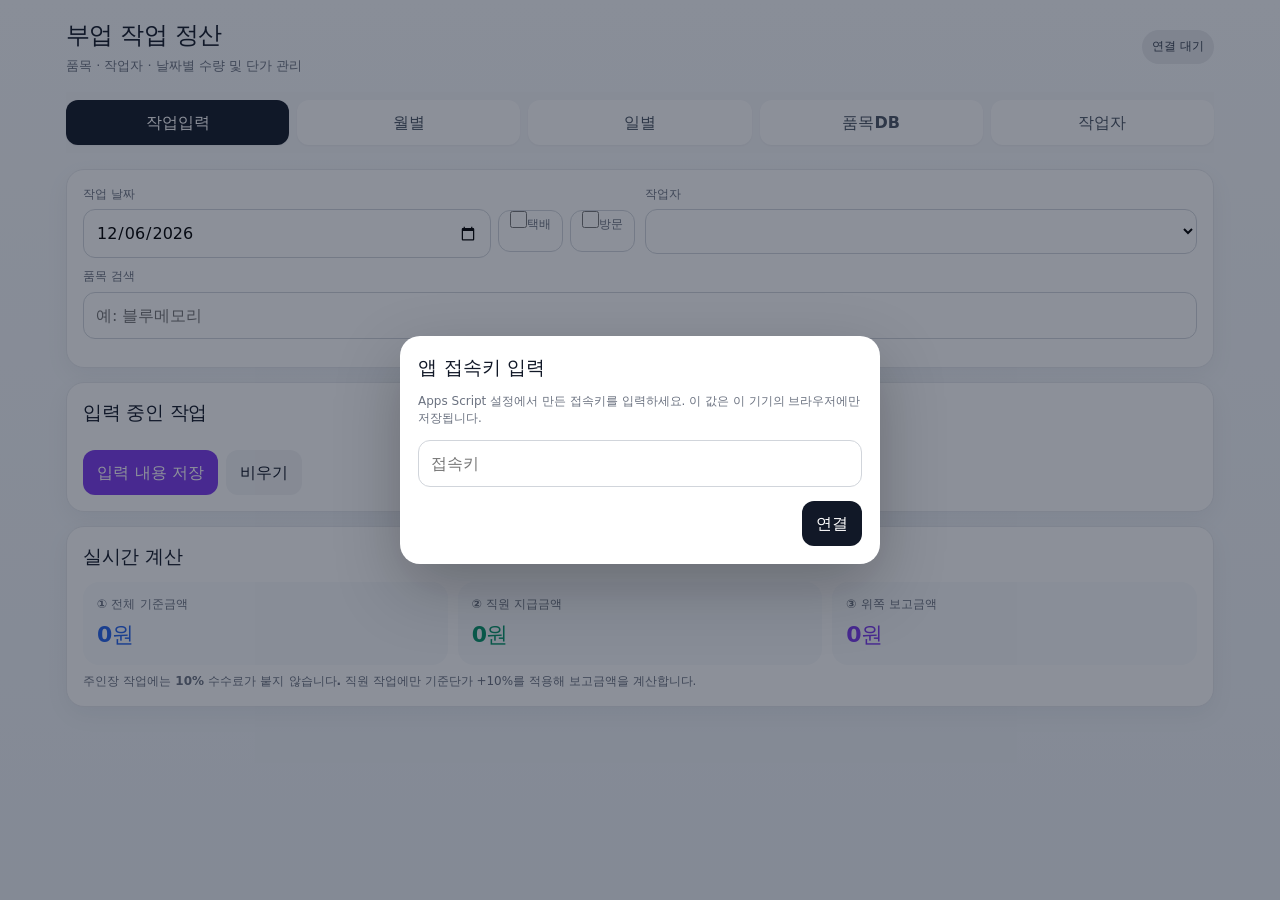
==== commit f67c411d: "Add files via upload" ====
--- a/index.html
+++ b/index.html
@@ -27,7 +27,7 @@
   <section id="work" class="panel active">
     <div class="card">
       <div class="grid">
-        <div class="field half"><label>작업 날짜</label><input id="workDate" class="input" type="date"></div>
+        <div class="field half"><label>작업 날짜</label><div class="date-status-row"><input id="workDate" class="input" type="date"><label class="check-chip"><input id="workDelivery" type="checkbox"><span>택배</span></label><label class="check-chip"><input id="workVisit" type="checkbox"><span>방문</span></label></div></div>
         <div class="field half"><label>작업자</label><select id="workerSelect" class="select"></select></div>
         <div class="field full"><label>품목 검색</label><input id="productSearch" class="input" placeholder="예: 블루메모리"></div>
       </div>
@@ -79,6 +79,8 @@
       <h3>일별 조회</h3>
       <div class="toolbar">
         <input id="dailyDate" class="input" type="date">
+        <label class="check-chip"><input id="dailyDelivery" type="checkbox"><span>택배</span></label>
+        <label class="check-chip"><input id="dailyVisit" type="checkbox"><span>방문</span></label>
         <select id="dailyWorker" class="select worker-filter"><option value="">전체 작업자</option></select>
         <button id="loadDaily" class="btn primary">조회</button>
       </div>
--- a/app.css
+++ b/app.css
@@ -71,3 +71,13 @@
 
 /* v7 print simplification */
 @media print{.print-metrics-simple{grid-template-columns:repeat(2,1fr)!important}.print-final-metrics{grid-template-columns:repeat(3,1fr)!important}.print-final-metrics>div{min-height:105px}.print-final-metrics small{display:block;margin-top:8px;font-size:10px;color:#6b7280;font-weight:600}.print-final-metrics .grand{border:2px solid #111827}.print-final-table{margin-top:24px}}
+
+/* v9 날짜별 택배/방문 체크 */
+.date-status-row{display:grid;grid-template-columns:minmax(150px,1fr) auto auto;gap:7px;align-items:center}
+.check-chip{display:inline-flex;align-items:center;justify-content:center;gap:5px;min-height:42px;padding:0 11px;border:1px solid #d1d5db;border-radius:12px;background:#fff;font-size:13px;font-weight:800;color:#374151;white-space:nowrap;cursor:pointer}
+.check-chip input{width:17px;height:17px;margin:0;accent-color:#7c3aed}
+.check-chip:has(input:checked){border-color:#8b5cf6;background:#f5f3ff;color:#6d28d9}
+.day-status-badges{display:flex;gap:3px;flex-wrap:wrap;margin:0 0 4px}
+.day-status-badges span{display:inline-flex;padding:2px 4px;border-radius:5px;background:#ede9fe;color:#6d28d9;font-size:9px;font-weight:900;line-height:1.2}
+.calendar-day.has-status{box-shadow:inset 0 0 0 1px #ddd6fe}
+@media(max-width:560px){.date-status-row{grid-template-columns:1fr auto auto}.check-chip{min-height:40px;padding:0 8px;font-size:12px}.toolbar .check-chip{flex:0 0 auto}.day-status-badges span{font-size:8px;padding:1px 3px}}
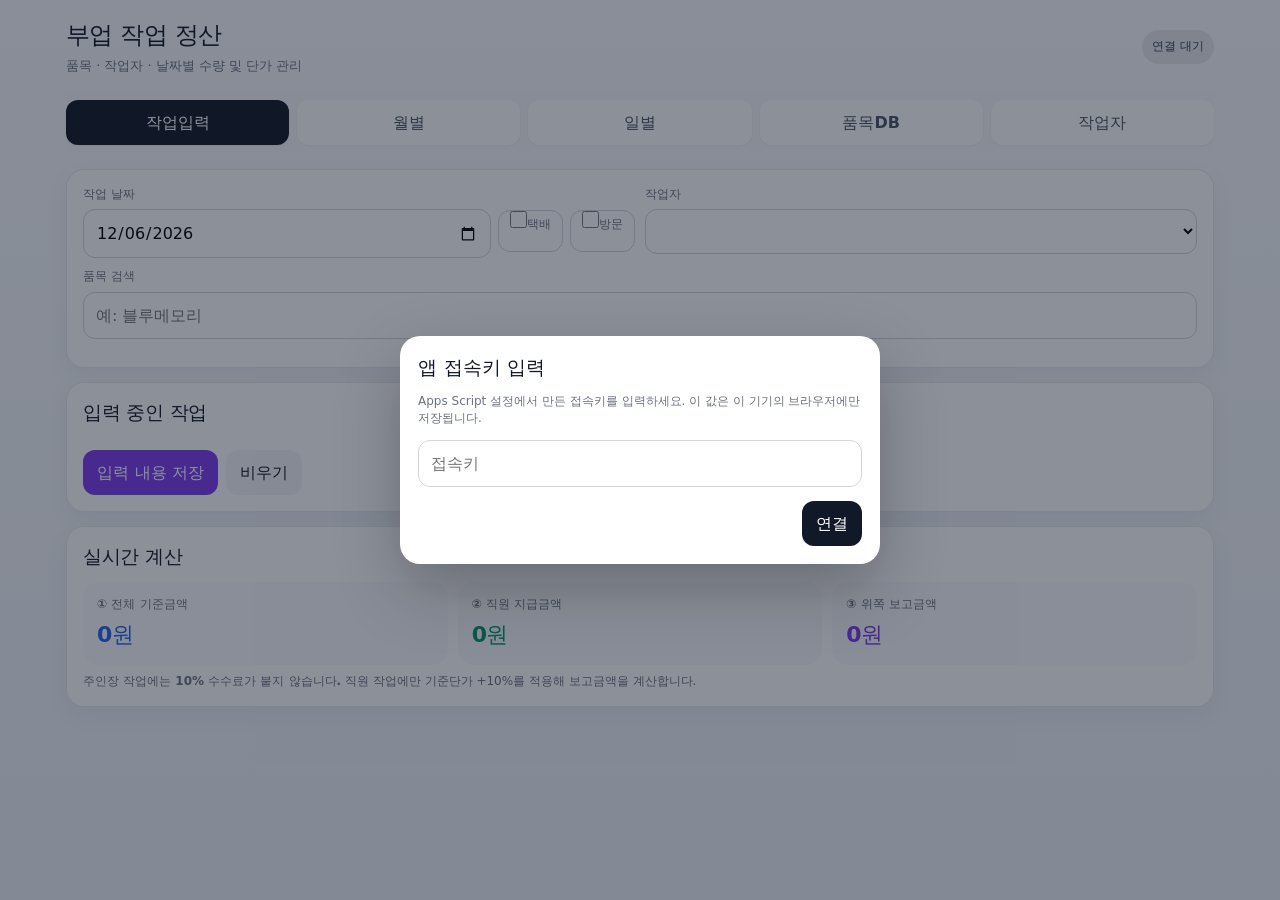
==== commit 0ec771f0: "Add product photos and coordinated Apps Script and Pages deployment" ====
--- a/index.html
+++ b/index.html
@@ -52,7 +52,7 @@
         <div class="toolbar month-toolbar">
           <input id="monthlyMonth" class="input" type="month">
           <select id="monthlyWorker" class="select worker-filter"><option value="">전체 작업자</option></select>
-          <button id="loadMonthly" class="btn violet">조회</button><button id="printMonthly" class="btn primary">전체 인쇄</button>
+          <button id="loadMonthly" class="btn violet">조회</button><button id="printMonthly" class="btn primary">직원단가 인쇄</button><button id="printMonthlyFull" class="btn soft">원단가 인쇄</button>
         </div>
       </div>
       <div class="summary monthly-summary">
@@ -102,11 +102,12 @@
 </div>
 
 <div id="authModal" class="modal"><div class="modal-box"><h3>앱 접속키 입력</h3><p class="notice">Apps Script 설정에서 만든 접속키를 입력하세요. 이 값은 이 기기의 브라우저에만 저장됩니다.</p><input id="accessKey" class="input" type="password" autocomplete="current-password" placeholder="접속키"><div class="modal-actions"><button id="saveAccessKey" class="btn primary">연결</button></div></div></div>
-<div id="productModal" class="modal"><div class="modal-box"><h3 id="productModalTitle">품목 추가</h3><input id="productId" type="hidden"><div class="field full"><label>품목명</label><input id="productName" class="input" placeholder="예: 블루메모리"></div><div class="field full" style="margin-top:10px"><label>주인장 기준단가</label><input id="ownerPrice" class="input" type="number" min="0" step="1" placeholder="200"></div><div class="notice" id="pricePreview"></div><div class="modal-actions"><button id="closeProductModal" class="btn soft">취소</button><button id="saveProduct" class="btn primary">저장</button></div></div></div>
+<div id="productModal" class="modal"><div class="modal-box"><h3 id="productModalTitle">품목 추가</h3><input id="productId" type="hidden"><div class="field full"><label>품목명</label><input id="productName" class="input" placeholder="예: 블루메모리"></div><div class="field full" style="margin-top:10px"><label>주인장 기준단가</label><input id="ownerPrice" class="input" type="number" min="0" step="1" placeholder="200"></div><div class="field full photo-field"><label for="productPhoto">품목 사진 (선택)</label><input id="productPhoto" class="input" type="file" accept="image/jpeg,image/png,image/webp"><div class="notice">JPG·PNG·WebP, 최대 20MB. 저장 시 자동 축소됩니다.</div><div id="productPhotoPreview"></div><button id="removeProductPhoto" class="btn soft small" type="button" hidden>사진 삭제</button></div><div class="notice" id="pricePreview"></div><div class="modal-actions"><button id="closeProductModal" class="btn soft">취소</button><button id="saveProduct" class="btn primary">저장</button></div></div></div>
 
-<div id="entryModal" class="modal"><div class="modal-box"><h3>작업내역 수정</h3><input id="entryId" type="hidden"><input id="entryContext" type="hidden"><div class="field full"><label>작업자</label><input id="entryWorkerName" class="input" disabled></div><div class="field full" style="margin-top:10px"><label>날짜</label><input id="entryDate" class="input" type="date"></div><div class="field full" style="margin-top:10px"><label>품목</label><select id="entryProduct" class="select"></select></div><div class="field full" style="margin-top:10px"><label>수량</label><input id="entryQty" class="input" type="number" min="1" step="1"></div><div class="notice">품목을 다른 품목으로 바꾸면 현재 품목DB의 단가가 새로 적용됩니다. 날짜나 수량만 바꾸면 기존 작업 당시 단가는 유지됩니다.</div><div class="modal-actions"><button id="closeEntryModal" class="btn soft">취소</button><button id="saveEntryEdit" class="btn primary">수정 저장</button></div></div></div>
+<div id="entryModal" class="modal"><div class="modal-box"><h3>작업내역 수정</h3><input id="entryId" type="hidden"><input id="entryContext" type="hidden"><div class="field full"><label>작업자</label><input id="entryWorkerName" class="input" disabled></div><div class="field full" style="margin-top:10px"><label>날짜</label><input id="entryDate" class="input" type="date"></div><div class="field full" style="margin-top:10px"><label>품목</label><select id="entryProduct" class="select"></select><div id="entryPhotoPreview"></div></div><div class="field full" style="margin-top:10px"><label>수량</label><input id="entryQty" class="input" type="number" min="1" step="1"></div><div class="notice">품목을 다른 품목으로 바꾸면 현재 품목DB의 단가가 새로 적용됩니다. 날짜나 수량만 바꾸면 기존 작업 당시 단가는 유지됩니다.</div><div class="modal-actions"><button id="closeEntryModal" class="btn soft">취소</button><button id="saveEntryEdit" class="btn primary">수정 저장</button></div></div></div>
 <div id="printArea" class="print-area"></div>
 <div id="toast" class="toast"></div>
+<dialog id="photoViewer"><button id="closePhotoViewer" class="btn soft" type="button" autofocus>닫기</button><img id="largeProductPhoto" alt="품목 사진"></dialog>
 <script src="config.js"></script>
 <script src="app.js"></script>
 </body>
--- a/app.css
+++ b/app.css
@@ -81,3 +81,5 @@
 .day-status-badges span{display:inline-flex;padding:2px 4px;border-radius:5px;background:#ede9fe;color:#6d28d9;font-size:9px;font-weight:900;line-height:1.2}
 .calendar-day.has-status{box-shadow:inset 0 0 0 1px #ddd6fe}
 @media(max-width:560px){.date-status-row{grid-template-columns:1fr auto auto}.check-chip{min-height:40px;padding:0 8px;font-size:12px}.toolbar .check-chip{flex:0 0 auto}.day-status-badges span{font-size:8px;padding:1px 3px}}
+
+.product-photo{display:block;width:72px;height:72px;object-fit:contain;background:#f3f4f6;border-radius:8px;margin:0 0 6px;cursor:zoom-in}.product-btn>.product-photo{width:100%;height:110px}.photo-field{margin-top:12px}.modal-box{max-height:90vh;overflow:auto}#productPhotoPreview .product-photo,#entryPhotoPreview .product-photo{width:130px;height:130px;margin-top:8px}#photoViewer{border:0;border-radius:16px;max-width:94vw;max-height:94vh;padding:12px}#photoViewer::backdrop{background:rgba(15,23,42,.7)}#largeProductPhoto{display:block;max-width:85vw;max-height:75vh;object-fit:contain;margin-top:10px}button:disabled{opacity:.5;cursor:wait}@media print{.product-photo,#photoViewer{display:none!important}}
